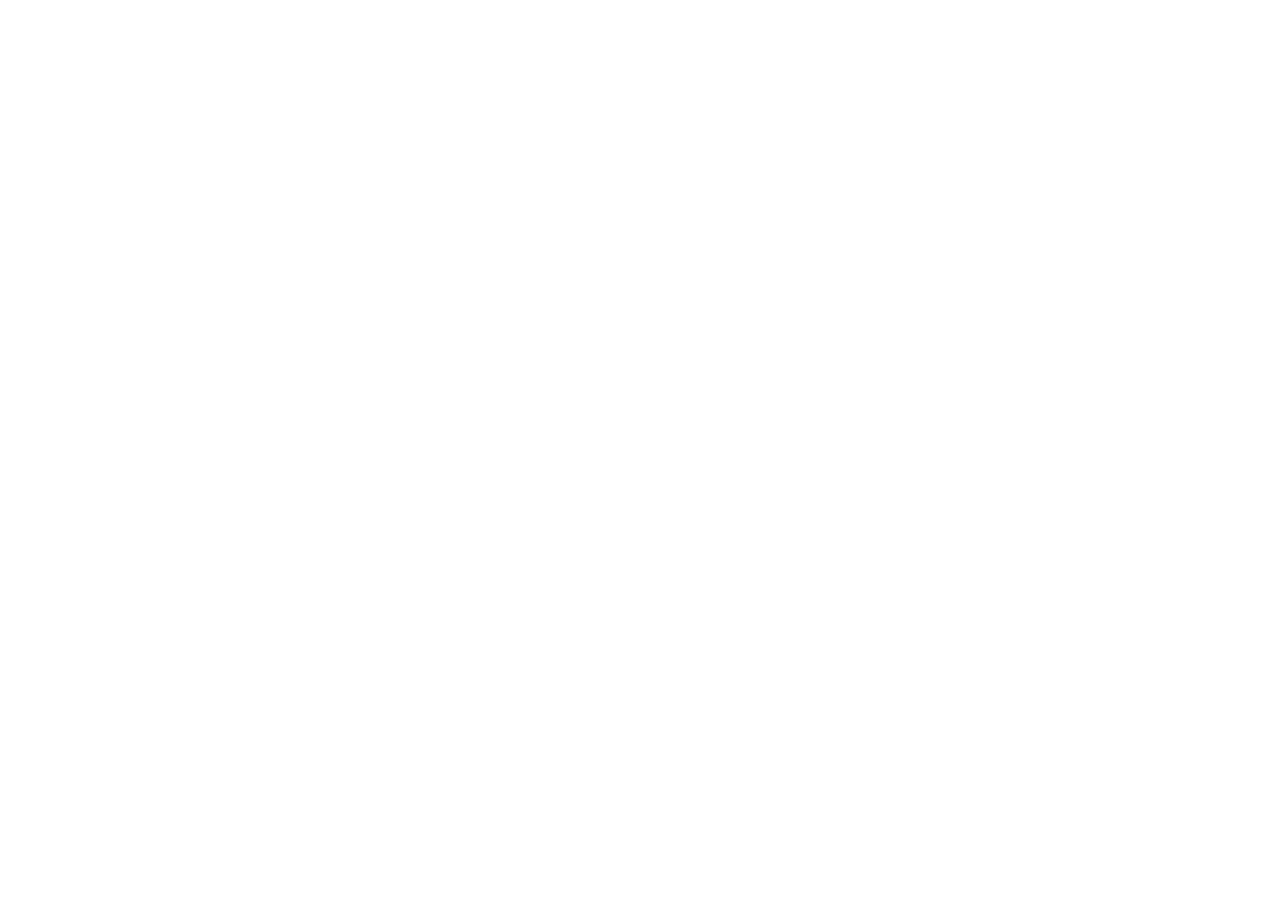
==== about.html @ a155a83e "'first-commit'" ====
<!DOCTYPE html>
<html lang="en">
<head>
    <meta charset="UTF-8">
    <meta name="viewport" content="width=device-width, initial-scale=1.0">
    <title>Document</title>
</head>
<body>
    
</body>
</html>
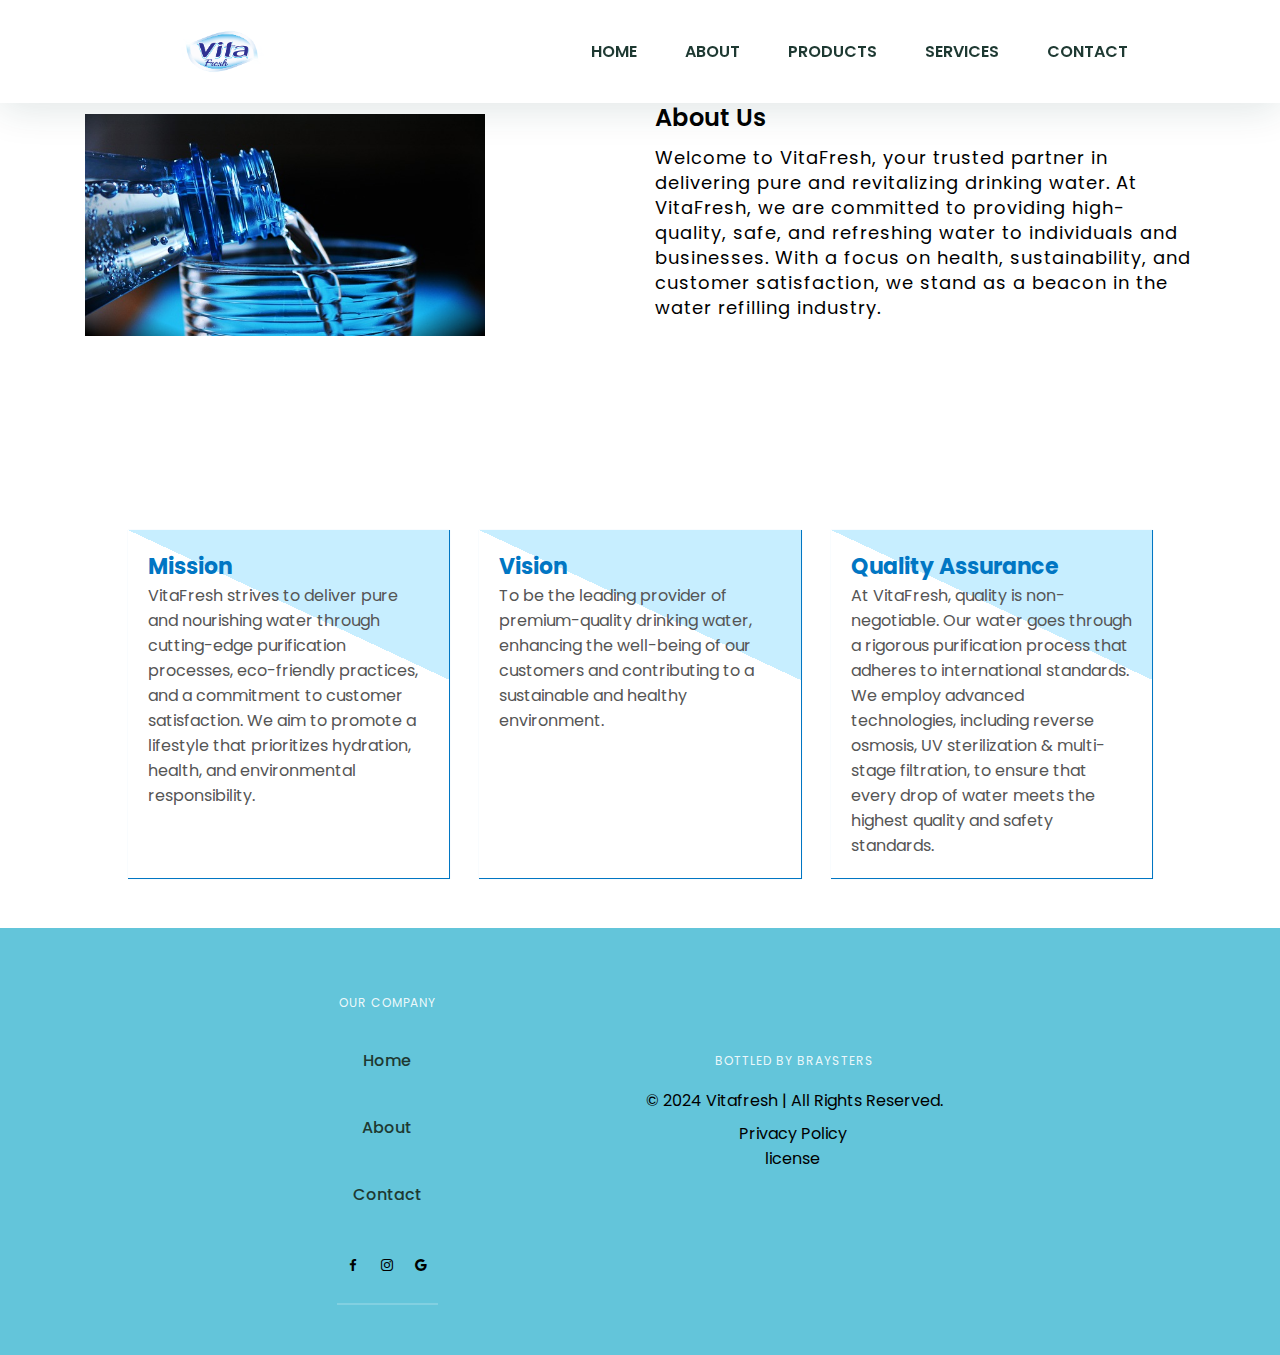
==== commit 09bc38e9: "'first-commit'" ====
--- a/about.html
+++ b/about.html
@@ -2,10 +2,130 @@
 <html lang="en">
 <head>
     <meta charset="UTF-8">
+    <meta http-equiv="X-UA-Compatible" content="IE=edge">
     <meta name="viewport" content="width=device-width, initial-scale=1.0">
-    <title>Document</title>
+    <title>Vita fresh</title>
+    <link rel="stylesheet" href="style.css"> 
+    <link rel="stylesheet"
+    href="https://cdn.jsdelivr.net/npm/boxicons@latest/css/boxicons.min.css">
+    
+   
 </head>
 <body>
-    
+    <header>
+        <a href="#" class="logo"><img src="img/logo.png" alt=""></a>
+        <div class="bx bx-menu" id="menu-icon"></div>
+
+        <ul class="navbar">
+            <li><a href="#home">HOME</a></li>
+            <li><a href="about.html">ABOUT</a></li>
+            <li><a href="products.html">Products</a></li>
+            <li><a href="#about">Services</a></li>
+            <li><a href="contact.html">CONTACT</a></li>
+        </ul>
+    </header>
+       
+    <section class="about-us">
+        <div class="about">
+          <img src="img/bottle.jpg" class="pic">
+          <div class="text">
+            <h2>About Us</h2>
+            
+              <p>
+                Welcome to VitaFresh, your trusted partner in delivering pure and revitalizing drinking water. 
+At VitaFresh, we are committed to providing high-quality, safe, and refreshing water to 
+individuals and businesses. With a focus on health, sustainability, and customer 
+satisfaction, we stand as a beacon in the water refilling industry.
+              </p>
+            <div class="data">
+            
+            </div>
+          </div>
+        </div>
+      </section>
+      <section  class="core-values" id="core-values">
+       
+
+        <div class="card-container">
+            
+       <div class="card">
+        <div class="card-body">
+          <h5 class="card-title">Mission</h5>
+          <p class="card-text">
+          
+           VitaFresh strives to deliver pure and nourishing water through cutting-edge purification 
+       processes, eco-friendly practices, and a commitment to customer satisfaction. We aim to 
+       promote a lifestyle that prioritizes hydration, health, and environmental responsibility.
+          </p>
+         
+        </div>
+       </div>
+       
+       <div class="card">
+        <div class="card-body">
+          <h5 class="card-title">vision</h5>
+          <p class="card-text">
+           To be the leading provider of premium-quality drinking water, enhancing the well-being of 
+           our customers and contributing to a sustainable and healthy environment.
+          </p>
+         
+        </div>
+       </div>
+       
+       <div class="card">
+        <div class="card-body">
+          <h5 class="card-title">Quality assurance</h5>
+          <p class="card-text">
+           At VitaFresh, quality is non-negotiable. Our water goes through a rigorous purification 
+           process that adheres to international standards. We employ advanced technologies, 
+           including reverse osmosis, UV sterilization & multi-stage filtration, to ensure that every drop 
+           of water meets the highest quality and safety standards.
+           
+          </p>
+         
+        </div>
+       </div>
+       </div>
+       </section>
+       
+     
+
+<section class="footer" id="footer">
+         
+    <div class="top">
+     <div class="links">
+         <div class="links-column">
+             <h2>Our company</h2>
+             <a>Home</a>
+             <a>About</a>
+             <a>Contact</a>
+            
+         </div>
+         <div class="links-column socials-column">
+             
+             <div class="socials">
+                 <h2>Socials</h2>
+             <p>
+                 Follow us on our social platforms..
+             </p>
+                 <i class="bx bxl-facebook"></i>
+                 <i class="bx bxl-instagram"></i>
+                 <i class="bx bxl-google"></i>
+             </div>
+         </div>
+     </div>
+    </div>
+     <div class="bottom">   
+         <div class="legal">       
+             <a>Privacy Policy</a>
+             <a>license</a>
+         </div>
+         <p class="copyright">&copy; 2024 Vitafresh | All Rights Reserved.</p>
+         <h2>Bottled by Braysters</h2>
+     </div>
+
+ </section>
+
+ <script src="main.js"></script>
 </body>
 </html>--- a/style.css
+++ b/style.css
@@ -0,0 +1,1183 @@
+@import url('https://fonts.googleapis.com/css2?family=Poppins:wght@200;300;400;500;600;700&display=swap');
+*{
+    margin: 0;
+    padding: 0;
+    box-sizing: border-box;
+    scroll-padding-top: 2rem;
+    text-decoration: none;
+    list-style: none;
+    scroll-behavior: smooth;
+    font-family: 'Poppins', sans-serif;
+   
+}
+:root{
+    --main-color:#fff;
+    --second-color:#1e3932;
+    --primary-color:#0176C3;
+    --first-color:#C7EEFF;
+    --secondary-color:#63c5da
+}
+
+section{
+    padding: 50px 10%;
+    
+}
+.about-us{
+    /* height: 100vh; */
+    width: 100%;
+    padding: 100px 0;
+   
+  }
+  .pic{
+    height: auto;
+    width: 400px;
+  }
+  .about{
+    /* width: 1130px;
+    max-width: 85%; */
+    margin: 0 auto;
+    display: flex;
+    align-items: center;
+    justify-content: space-around;
+  }
+  .text{
+    width: 540px;
+  }
+  .text h2{
+    font-size:24px;
+    font-weight: 600;
+    margin-bottom: 10px;
+  }
+  .text h5{
+    font-size: 22px;
+    font-weight: 500;
+    margin-bottom: 20px;
+  }
+  span{
+    color: #4070f4;
+  }
+  .text p{
+    font-size: 18px;
+    line-height: 25px;
+    letter-spacing: 1px;
+  }
+  .data{
+    margin-top: 30px;
+  }
+*::selection{
+    color: #fff;
+    background: var(--main-color);
+}
+img{
+    width: 100%;
+}
+header{
+    position: fixed;
+    width: 100%;
+    top: 0;
+    right: 0;
+    z-index: 1000;
+    display: flex;
+    align-items: center;
+    justify-content: space-between;
+    background: #fff;
+    box-shadow: 0 4px 41px rgb(14 55 54 / 14%);
+    padding: 15px 10%;
+    transition: 0.2s;
+}
+.p-card {
+    display: flex;
+    align-items: center;
+    width: 90%;
+    max-width: 650px;
+    padding: 50px 30px 50px 20px;
+    background: #fff;
+    border-radius: 24px;
+    box-shadow: 0 10px 60px 60px rgba(12, 12, 12, 0.08);
+    justify-content: center;
+    margin-top: 30px;
+    margin-left: auto;
+    margin-right: auto; /* Center the element on larger screens */
+}
+
+.p-card img {
+    max-width: 280px;
+    width: 32vw;
+    height: 270px;
+    object-fit: cover;
+    margin-left: -60px;
+    margin-right: 40px;
+    border-radius: inherit;
+    box-shadow: 0 20px 20px var(--first-color);
+}
+
+.p-card .p-content {
+    width: 100%;
+}
+
+.p-card h2, .p-card h3 {
+    font-weight: 400;
+}
+
+.p-card p, .p-card label {
+    opacity: 0.5;
+}
+
+.p-card h2 {
+    font-size: 28px;
+    margin: 0;
+}
+
+.p-card p {
+    font-size: 16px;
+    margin: 0 0 20px;
+}
+
+.p-card .buttons {
+    display: inline-flex;
+    gap: 10px;
+}
+
+.p-card button {
+    background: var(--secondary-color);
+    color: var(--main-color);
+    padding: 10px 10px;
+    font-size: 18px;
+    border-radius: 6px;
+    border-style: none;
+}
+
+.p-card button.primary {
+    background: var(--secondary-color);
+    color: #f9f9f9;
+    border: 0;
+}
+
+.p-card .stats {
+    display: flex;
+    gap: 24px;
+    list-style: none;
+    margin: 0 0 24px;
+    padding: 0;
+}
+
+.p-card .stats var {
+    display: block;
+    font-style: normal;
+    font-size: 26px;
+}
+
+
+
+
+
+.logo{
+    display: flex;
+    align-items: center;  
+    padding: 0px 40px;
+}
+.logo img {
+    width: 30%;
+}
+.navbar{
+    display: flex;
+}
+.navbar a{
+    font-size: 1rem;
+    padding: 11px 20px;
+    color: var(--second-color);
+    font-weight: 600;
+    text-transform: uppercase;
+}
+.navbar a:hover{
+    color: var(--main-color);
+}
+#menu-icon{
+    font-size: 24px;
+    cursor: pointer;
+    z-index: 1001;
+    display: none;
+}
+.home{
+    width: 100%;
+    min-height: 100vh;
+    display: flex;
+    flex-wrap: wrap;
+    align-items: center;    
+    /* background: #63c5da; */
+    background:var(--primary-color);
+    gap: 1rem;
+}
+.home-text{
+    flex: 1 1 17rem;
+}
+.home-img{
+    flex: 1 1 17rem;
+}
+.home-img img{
+    animation: animate 3s linear infinite;
+}
+@keyframes animate{
+    0%{
+        transform: translate(-11px, 0);
+    }
+    50%{
+        transform: translate(-0px, -11px);
+    }
+    100%{
+        transform: translate(-11px, 0);
+    }  
+}
+.home-text span{
+    font-size: 1rem;
+    text-transform: uppercase;
+    font-weight: 600;
+    color: var(--main-color);
+}
+.home-text h1{
+    font-size: 3.2rem;
+    color:#63c5da;
+    font-weight: bolder;
+}
+.home-text h2{
+    font-size: 1.2rem;
+    font-weight: 600;
+    color: var(--main-color);
+    text-transform: lowercase;
+    margin: o.5rem 0 1.4rem;
+    word-spacing:.1rem;
+    line-height: 2rem;
+}
+.btn{
+    padding: 7px 16px;
+    /* border: 2px solid var(--second-color); */
+    border: 2px solid #63c5da;
+    border-radius: 40px;
+    color: var(--first-color);
+    font-weight: 500;
+}
+.btn:hover{
+    color: #fff;
+    background: var(--second-color);
+}
+.heading{
+    text-align: center;
+    text-transform: uppercase;
+}
+.heading span{
+    font-size: 1rem;
+    font-weight: 600;
+    color: var(--second-color);
+}
+.heading h1{
+    font-size: 2rem;
+    color: var(--main-color);
+}
+
+.card-container{
+    display:flex;
+    flex-direction:row;
+    justify-content:space-between;
+    margin-top:30px;
+    gap:30px
+}
+
+.card{
+    box-shadow:0 0.5px 0.5px 0.5px var(--primary-color);
+    background: conic-gradient(from 25deg at 0% 0%, var(--first-color) 0deg 90deg, transparent 60deg 25deg);
+    width:100%
+   
+
+}
+.card-body{
+    padding:20px;
+    width:100%;
+  
+
+}
+.card-title{
+    color:var(--primary-color);
+    font-size:22px;
+    text-transform:capitalize
+    /* text-align:center;
+    width:100% */
+}
+.card-text{
+    font-size:16px;
+    color:#555
+}
+.main {
+    display: flex;
+    align-items: center;
+    justify-content: center;
+    background:var(--first-color);
+    overflow: hidden;
+    margin-top: 30px;
+    height: 50vh;
+    width: 100%;
+}
+.testimonials {
+    background-color: #ffffff;
+    width: 100%;
+    max-width: 740px;
+    margin: 20px;
+    box-shadow: 0 6px 5px -7px #cbcbcb;
+    border-radius: 3px;
+    position: relative;
+    opacity: 0;
+    animation: showTestimonials 0.32s 0.78s cubic-bezier(0.55, 0.055, 0.675, 0.19) forwards;
+    input {
+        display: none;
+        visibility: hidden;
+        height: 0;
+        width: 0;
+        pointer-events: none;
+        opacity: 0;
+    }
+}
+@keyframes showTestimonials {
+    to {
+        opacity: 1;
+    }
+}
+.testimonials-inner {
+    position: relative;
+    min-height: 100px;
+}
+.testimonial {
+    padding: 40px 34px 20px 34px;
+    margin: 0 30px;
+    pointer-events: none;
+    position: relative;
+    z-index: 1;
+}
+input[name="testimonial"]:nth-child(1):checked~.testimonials-inner .testimonial:nth-child(1),
+input[name="testimonial"]:nth-child(2):checked~.testimonials-inner .testimonial:nth-child(2),
+input[name="testimonial"]:nth-child(3):checked~.testimonials-inner .testimonial:nth-child(3),
+input[name="testimonial"]:nth-child(4):checked~.testimonials-inner .testimonial:nth-child(4) {
+    pointer-events: initial;
+}
+.testimonial {
+    transition: 0.72s cubic-bezier(0.215, 0.610, 0.355, 1), opacity 0.32s 0.12s;
+    opacity: 0;
+    transform: translate(0, 38px);
+    max-height: 80px;
+    animation: hideTestimonial 0s 0.52s forwards;
+    position: relative;
+}
+input[name="testimonial"]:nth-child(1):checked~.testimonials-inner .testimonial:nth-child(1),
+input[name="testimonial"]:nth-child(2):checked~.testimonials-inner .testimonial:nth-child(2),
+input[name="testimonial"]:nth-child(3):checked~.testimonials-inner .testimonial:nth-child(3),
+input[name="testimonial"]:nth-child(4):checked~.testimonials-inner .testimonial:nth-child(4) {
+    animation: showTestimonial 0s 0.72s forwards;
+    position: absolute;
+    opacity: 1;
+    transform: none;
+    max-height: 500px;
+    transition: 0.3s 0.52s, opacity 0.68s 0.92s, max-height 0.82s 0.72s;
+}
+@keyframes hideTestimonial {
+    to {
+        position: absolute
+    }
+}
+@keyframes showTestimonial {
+    to {
+        position: relative
+    }
+}
+input[name="testimonial"]:nth-child(1):checked~.testimonials-bullets label:nth-child(1) span,
+input[name="testimonial"]:nth-child(2):checked~.testimonials-bullets label:nth-child(2) span,
+input[name="testimonial"]:nth-child(3):checked~.testimonials-bullets label:nth-child(3) span,
+input[name="testimonial"]:nth-child(4):checked~.testimonials-bullets label:nth-child(4) span {
+    background-color: var(--primary-color);
+    transform: scale(1);
+    transition: transform 0.36s cubic-bezier(0.26, -0.59, 0.43, 2.48), background-color 0.41s ease-in;
+}
+.testimonial-photo {
+    height: 84px;
+    width: 84px;
+    position: absolute;
+    top: -32px;
+    left: 0;
+    right: 0;
+    margin: 0 auto;
+}
+.photo-background {
+    background-color: #ffffff;
+    position: absolute;
+    top: 0;
+    left: 0;
+    border-radius: 50%;
+    height: 100%;
+    box-shadow: 0 -4px 3px -2px #c3c2c2;
+    width: 100%;
+    transform: scale(0.87);
+    transition: 0.32s;
+}
+input[name="testimonial"]:nth-child(1):checked~.testimonials-inner .testimonial:nth-child(1) .photo-background,
+input[name="testimonial"]:nth-child(2):checked~.testimonials-inner .testimonial:nth-child(2) .photo-background,
+input[name="testimonial"]:nth-child(3):checked~.testimonials-inner .testimonial:nth-child(3) .photo-background,
+input[name="testimonial"]:nth-child(4):checked~.testimonials-inner .testimonial:nth-child(4) .photo-background {
+    transform: scale(1);
+    transition: 0s;
+}
+.photo-author {
+    background-size: 68px;
+    background-position: center;
+    height: 0;
+    width: 0;
+    border-radius: 50%;
+    background-color: #dbdbdb;
+    position: absolute;
+    top: 0;
+    bottom: 0;
+    right: 0;
+    left: 0;
+    margin: auto;
+    opacity: 0;
+    transform: scale(1.18) translate(0, -6px);
+    transition: transform 0.42s ease-out, opacity 0.58s, width 0s 0.6s, height 0s 0.6s;
+}
+input[name="testimonial"]:nth-child(1):checked~.testimonials-inner .testimonial:nth-child(1) .photo-author,
+input[name="testimonial"]:nth-child(2):checked~.testimonials-inner .testimonial:nth-child(2) .photo-author,
+input[name="testimonial"]:nth-child(3):checked~.testimonials-inner .testimonial:nth-child(3) .photo-author,
+input[name="testimonial"]:nth-child(4):checked~.testimonials-inner .testimonial:nth-child(4) .photo-author {
+    transform: scale(1);
+    opacity: 1;
+    height: 68px;
+    width: 68px;
+    transition: width 0.26s 1.01s, height 0.26s 1.01s;
+}
+.testimonial-text {
+    color: #606060;
+    font-size: 18px;
+    text-align: center;
+    text-shadow: 0 0 1px #939393;
+    letter-spacing: 0.12px;
+    font-style: italic;
+    line-height: 26px;
+    p {
+        margin-bottom: 10px;
+    }
+}
+.testimonial-author {
+    font-size: 15px;
+    text-align: right;
+    color:var(--primary-color);
+    letter-spacing: 0.24px;
+    text-transform: uppercase;
+    text-shadow: 0 0 1px #e3e3e3;
+    &:before {
+        content: '– ';
+    }
+}
+.testimonials-bullets {
+    display: flex;
+    justify-content: center;
+    width: 100%;
+    height: 30px;
+    transform: translate(0, 8px);
+    .bullet {
+        height: 30px;
+        width: 30px;
+        cursor: pointer;
+        margin: 0 1px;
+        div {
+            display: flex;
+            align-items: center;
+            justify-content: center;
+            height: 30px;
+            width: 30px;
+            border-radius: 50%;
+            background-color: #ffffff;
+            box-shadow: 0 4px 6px -7px #000000;
+            span {
+                background-color: #c3c3c3;
+                height: 14px;
+                width: 14px;
+                border-radius: 50%;
+                transform: scale(0.82);
+                transition: 0.72s;
+            }
+        }
+        &:hover span {
+            background-color: var(--first-color);
+        }
+    }
+}
+.testimonials-arrows {
+    height: 100%;
+    .arrow {
+        display: flex;
+        align-items: center;
+        justify-content: center;
+        height: 50px;
+        width: 50px;
+        position: absolute;
+        top: calc(50% - 25px);
+        span {
+            display: flex;
+            align-items: center;
+            justify-content: center;
+            background-color: #ffffff;
+            border-radius: 50%;
+            height: 40px;
+            width: 40px;
+            &:before {
+                font-size: 32px;
+                font-family: monospace, sans-serif;
+                font-weight: 600;
+                color: #c3c3c3;
+                transition: color 0.21s ease-in;
+            }
+        }
+        &:hover span:before {
+            color: #444444;
+            transition: color 0.17s ease-out;
+        }
+        label {
+            position: absolute;
+            left: 0;
+            top: 0;
+            height: 100%;
+            width: 100%;
+            cursor: pointer;
+        }
+    }
+    .arrow-left {
+        left: -20px;
+        span {
+            box-shadow: 40px 0 20px 20px #ffffff, -5px 0 30px 0px #e1e1e1;
+            &:before {
+                content: '<';
+            }
+        }
+    }
+    .arrow-right {
+        right: -20px;
+        span {
+            box-shadow: -40px 0 20px 20px #ffffff, 5px 0 30px 0px #e1e1e1;
+            &:before {
+                content: '>';
+            }
+        }
+    }
+}
+input[name="testimonial"]:nth-child(1):checked~.testimonials-arrows .arrow-left label[for="input-testimonial4"],
+input[name="testimonial"]:nth-child(1):checked~.testimonials-arrows .arrow-right label[for="input-testimonial2"],
+input[name="testimonial"]:nth-child(2):checked~.testimonials-arrows .arrow-left label[for="input-testimonial1"],
+input[name="testimonial"]:nth-child(2):checked~.testimonials-arrows .arrow-right label[for="input-testimonial3"],
+input[name="testimonial"]:nth-child(3):checked~.testimonials-arrows .arrow-left label[for="input-testimonial2"],
+input[name="testimonial"]:nth-child(3):checked~.testimonials-arrows .arrow-right label[for="input-testimonial4"],
+input[name="testimonial"]:nth-child(4):checked~.testimonials-arrows .arrow-left label[for="input-testimonial3"],
+input[name="testimonial"]:nth-child(4):checked~.testimonials-arrows .arrow-right label[for="input-testimonial1"] {
+    z-index: 1;
+}
+.testimonial:nth-child(1) .photo-author {
+    background-image: url( 'img/uip.png' );
+}
+.testimonial:nth-child(2) .photo-author {
+    background-image: url( 'img/st.jpg' );
+}
+.testimonial:nth-child(3) .photo-author {
+    background-image: url( 'img/tb.jpg' );
+}
+.testimonial:nth-child(4) .photo-author {
+    background-image: url( 'img/st.jpg' );
+}
+
+.box .btn{
+    border: 2px solid #63c5da;
+    color: #63c5da;
+}
+.box .btn:hover{
+    background: #63c5da;
+    color: var(--second-color);
+}
+.container{
+    display: flex;
+    flex-wrap: wrap;
+    gap: 1.5rem;
+    margin-top: 2rem;
+}
+/* products-page */
+
+#products{
+    background: url('img/water.jpg');
+    background-repeat: no-repeat;
+    background-size: cover;
+    background-position: center;
+    height: 50vh;
+}
+#products .heading{
+    display: flex;
+    justify-content: center;
+    align-items: center;
+    margin-top: 100px;
+}
+#products .heading span{
+    color: var(--main-color);
+    text-align: center;
+    font-size: 24px;
+}
+.product-container{
+    display: flex;
+    flex-direction: column;
+    justify-content: space-between;
+    align-items: flex-start;
+    width: 100%;
+    
+}
+
+.product-card{
+    display: flex;
+    align-items: center;
+    width: 75w;
+    max-width: 650px;
+    padding: 50px 30px 50px 20px;
+    background: #fff;
+    border-radius: 24px;
+    box-shadow: 0 50px 40px rgb(0 0 0 /8%);
+    margin-top: 30px;
+}
+.product-card img{
+    max-width: 280px;
+    width: 100%;
+    height: 300px;
+    object-fit: cover;
+    margin-left: -60px;
+    margin-right: 30px;
+    border-radius: inherit;
+    
+
+}
+.product-card h3{
+    color: rgb(0 0 0 / 90%);
+}
+.product-card p{
+    color: rgb(0 0 0 / 70%)  
+}
+
+.main-section {
+    position: relative;
+    z-index: 3;
+    padding-top: 50px;
+    padding-bottom: 50px;
+}
+.main-container {
+    max-width: 1080px;
+    margin-left: auto;
+    margin-right: auto;
+    padding-left: 20px;
+    padding-right: 20px;
+}
+.main-section-header {
+    margin-bottom: 50px;
+    text-align: center;
+}
+.main-section-header h2 {
+    color: var(--second-color);
+    font-weight: bold;
+    font-size: 3em;
+    margin-bottom: 20px;
+}
+.main-section-header .heading #para {
+    color: var(--second-color);
+    text-transform: lowercase;
+}
+.main-row {
+    display: flex;
+    flex-wrap: wrap;
+    align-items: center;
+    justify-content: space-between;
+}
+.contact-info-section {
+    width: 50%;
+}
+.contact-info-item {
+    display: flex;
+    margin-bottom: 30px;
+}
+.contact-info-icon {
+    height: 70px;
+    width: 70px;
+    background-color: #fff;
+    text-align: center;
+    border-radius: 50%;
+}
+.contact-info-icon i {
+    font-size: 20px;
+    /* line-height: 70px; */
+}
+.contact-info-content {
+    margin-left: 20px;
+}
+.contact-info-content h4 {
+    color: var(--secondary-color);
+    font-size: 1em;
+    /* margin-bottom: 5px; */
+}
+.contact-info-content p {
+    color: #FFF;
+    font-size: 1.2em;
+}
+.contact-form-section {
+    background-color: #fff;
+    padding: 40px;
+    width: 45%;
+    padding-bottom: 20px;
+    padding-top: 20px;
+}
+.contact-form-section h2 {
+    font-weight: bold;
+    font-size: 1.4em;
+    margin-bottom: 10px;
+    color: #333;
+}
+.input-container {
+    position: relative;
+    width: 100%;
+    margin-top: 10px;
+}
+.input-container input,
+.input-container textarea {
+    width: 100%;
+    padding: 5px 0;
+    font-size: 16px;
+    margin: 10px 0;
+    border: none;
+    border-bottom: 2px solid #333;
+    outline: none;
+    resize: none;
+}
+.input-container span {
+    position: absolute;
+    left: 0;
+    padding: 5px 0;
+    font-size: 16px;
+    margin: 10px 0;
+    pointer-events: none;
+    transition: 0.5s;
+    color: #666;
+}
+.input-container input:focus~span,
+.input-container textarea:focus~span {
+    color: var(--first-color);
+    font-size: 12px;
+    transform: translateY(-20px);
+}
+.input-container input[type="submit"] {
+    width: 100%;
+    background: var(--primary-color);
+    color: #FFF;
+    border: none;
+    cursor: pointer;
+    padding: 10px;
+    font-size: 18px;
+    border: 1px solid var(--first-color);
+    transition: 0.5s;
+}
+.input-container input[type="submit"]:hover {
+    background: #FFF;
+    color: var(--primary-color);
+}
+
+
+.contact{
+    display: flex;
+    flex-direction: column; 
+    align-items: center;
+    background: #63c5da;
+}
+.delivery{
+    background: #63c5da;
+}
+.delivery-img,
+.about-img{
+    flex: 1 1 21rem;
+}
+.delivery-text,
+.about-text{
+    flex: 1 1 21rem;
+}
+.delivery-text h2,
+.about-text h2{
+    font-size: 1.2rem;
+    color: var(--second-color);
+}
+.delivery-text p ,
+.about-text p{
+    margin: 0.5rem 0 1rem;
+    text-align: justify;
+}
+.contact{
+    display: flex;
+    flex-direction: column; 
+    align-items: center;
+    background: #63c5da;
+}
+.social a{
+    font-size: 27px;
+    margin: 0.5rem;
+}
+.social a .bx{
+    padding: 5px;
+    color: #fff;
+    background: #000000;
+    border-radius: 50%;
+    
+}.social a .bx:hover{
+    background: var(--main-color);
+}
+.links{
+    margin: 1rem 0 1rem;
+}
+.links a{
+    font-size: 1rem;
+    font-weight: 500;
+    color: var(--second-color);
+    padding: 1rem;
+}
+.links a:hover{
+    color: var(--main-color);
+}
+.contact p{
+    text-align: center; 
+}
+.footer{
+    background:var(--secondary-color);
+    display: flex;
+    flex-direction: row; 
+    align-items: center;
+    justify-content: space-evenly;
+}
+
+.footer .top{
+position: relative;
+display: grid;
+border-bottom: 2px solid rgb(255 255 255 / 20%);
+padding-bottom: 20px;
+}
+.footer .top .links{
+    margin-bottom: 30px;
+    display: grid;
+    gap:30px;
+    grid-template-columns: repeat(1, 1fr);
+}
+.footer .top .links-column{
+    display: grid;
+    gap:10px;
+    text-align: center;
+}
+
+.footer h2{
+    margin: 0 0 10px;
+    font-size: 12px;
+    font-weight: 400;
+    text-transform: uppercase;
+    letter-spacing: 1px;
+    color:rgb(255 255 255 / 90%)
+}
+.footer p{
+    margin:0
+}
+
+.footer .top .socials{
+    position: absolute;
+    left:50%;
+    bottom: 10px;
+    translate:-50% 0;
+    display: flex;
+    align-items: center;
+    gap:18px;
+    height: 56px;
+}
+.footer .top .socials > a{
+    font-size: 24px;
+}
+
+.socials-column{
+    :is(h2, p){
+        display:none
+    }
+}
+.footer .bottom{
+    display: flex;
+    align-items: center;
+    justify-content: space-between;
+    flex-direction: column-reverse;
+    gap:8px;
+    padding: 20px 0;
+    text-align: center;
+    margin-bottom: 60px;
+}
+.legal{
+    display: flex;
+    flex-direction: column;
+}
+.legal > a{
+    margin-right: 4px;
+
+}
+.legal,
+.copyright{
+    font-size: 16px;
+}
+
+.links a:hover{
+    color: var(--main-color);
+}
+.contact p{
+    text-align: center; 
+}
+@media(max-width: 1150px){
+    header{
+        padding: 18px 7%;
+    }
+    /* section{
+        padding: 50px 7%;
+    } */
+    .home-text h1{
+        font-size: 3rem;
+    }
+    .home-text h2{
+        font-size: 1.5rem;
+    }
+}
+@media(max-width: 991px){
+    header{
+        padding: 18px 4%;
+    }
+   
+        .main-section {
+            padding-top: 50px;
+            padding-bottom: 50px;
+        }
+        .main-row {
+            flex-direction: column;
+        }
+        .contact-info-section {
+            margin-bottom: 40px;
+            width: 100%;
+        }
+        .contact-form-section {
+            width: 100%;
+        }
+        body{
+        overflow-x: hidden;
+    }
+    
+    section{
+        padding: 50px 4%;
+    }
+    
+}
+@media(max-width: 768px){
+    body{
+        overflow-x: hidden;
+    }
+    header{
+        padding: 11px 4%;
+    }
+    #menu-icon{
+        display: block;
+    }
+    .navbar{
+        position: absolute;
+        top: -500px;
+        left: 0;
+        right: 0;
+        display: flex;
+        flex-direction: column;
+        background: #fff;
+        box-shadow: 0 4px 4px rgb(14 55 54 / 14%);
+        border-top: 2px solid var(--main-color);
+        transition: 0.2s;
+        text-align: center; 
+    }
+    
+   
+}
+    .navbar.active{
+        top: 100%;  
+    }
+    .navbar a{
+        padding: 1.5rem;
+        display: block;
+        color: var(--second-color);
+    }
+    .home-text span{
+        font-size: 0.9rem;
+    }
+    .home-text h1{
+        font-size: 2.4rem;
+    }
+    .home-text h2{
+        font-size: 1.2rem;
+    }
+
+@media (max-width: 768px){
+    .p-card{
+        padding: 30px 20px;
+        width:100%;
+        text-align: center;
+        flex-direction: column;
+        height: auto;
+        margin-top: 100px;
+        
+    }
+    .p-card h2{
+        font-size: 30px;
+    }
+    .p-card img{
+        margin:-100px 0 30px 0;
+        width: 100%;
+        height: auto;
+       
+    }
+    .p-card .stats var{
+        min-width: 90px;
+    }
+    .p-card button{
+        min-width: 160px;
+    }
+   /* about */
+   
+
+    /* .p-card img {
+        margin-left: 0;
+        margin-right: 0;
+        margin-bottom: 20px;
+    } */
+
+    /* .p-card .buttons {
+        flex-direction: column;
+    } */
+    .footer{
+        display: flex;
+        flex-direction: column;
+        justify-content: center;
+        align-items: center;
+    }
+    
+    body{
+        overflow-x: hidden;
+    }
+    .home-text{
+        padding-top: inherit;
+    }
+    .shop-container .box{
+        margin-top: 6rem;
+    }
+    .heading h1{
+        font-size: 1.5rem;
+    }
+    .heading span{
+        font-size: 0.9rem;
+    }
+    .about{
+        flex-direction: column-reverse;
+    }
+    .card-container{
+        display: flex;
+        flex-direction: column;
+        gap: 30px;
+        padding: 0 10px;
+        height: auto;
+        
+    }
+    .card{
+        width:100%;
+        margin: 0 0 20px 0;
+        align-items: center;
+        justify-content: center;
+    }
+    .card.heading h1 {
+        font-size: 1em; 
+      }
+      .main {
+        height: auto;
+      }
+    
+      .testimonials {
+        margin: 20px 10px; 
+      }
+    
+      .testimonial {
+        padding: 20px 14px 10px 14px; 
+        margin: 0 15px;
+      }
+    
+      .testimonial-text {
+        font-size: 16px; 
+        line-height: 22px;
+        
+      }
+    
+      .testimonial-author {
+        font-size: 12px; 
+      }
+    
+      .testimonials-inner {
+        min-height: auto; 
+      }
+      body{
+        overflow-x: hidden;
+      }
+    
+    } 
+
+/* 
+@media (max-width: 640px){
+    .footer{
+        margin: 0 auto;
+        max-width: 580px;
+        padding: 0;
+    }
+    .footer .top .socials{
+        position: static;
+    }
+    .footer .bottom{
+        justify-content: flex-start;
+        
+    }
+    .socials-column
+    :is(h2, p){
+        display: block;
+    }
+    body{
+    overflow-x: hidden;
+}
+}
+@media (max-width: 400px){
+    .links-column{
+        text-align: left;
+    }
+    .footer .top .links{
+        grid-template-columns: repeat(2, 1fr);
+        margin-right: 50px;
+    }
+    .footer .top .socials{
+        left: 0;
+        translate: 0;
+    }
+    .footer .bottom{
+        display: flex;
+        align-items: center;
+        justify-content: space-between;
+        flex-direction:row;
+        gap:20px;
+        text-align: left;
+    }
+
+}
+
+
+@media (max-width: 360px){
+    .links{
+        display: flex;
+        flex-direction: column;
+        
+    }
+}    */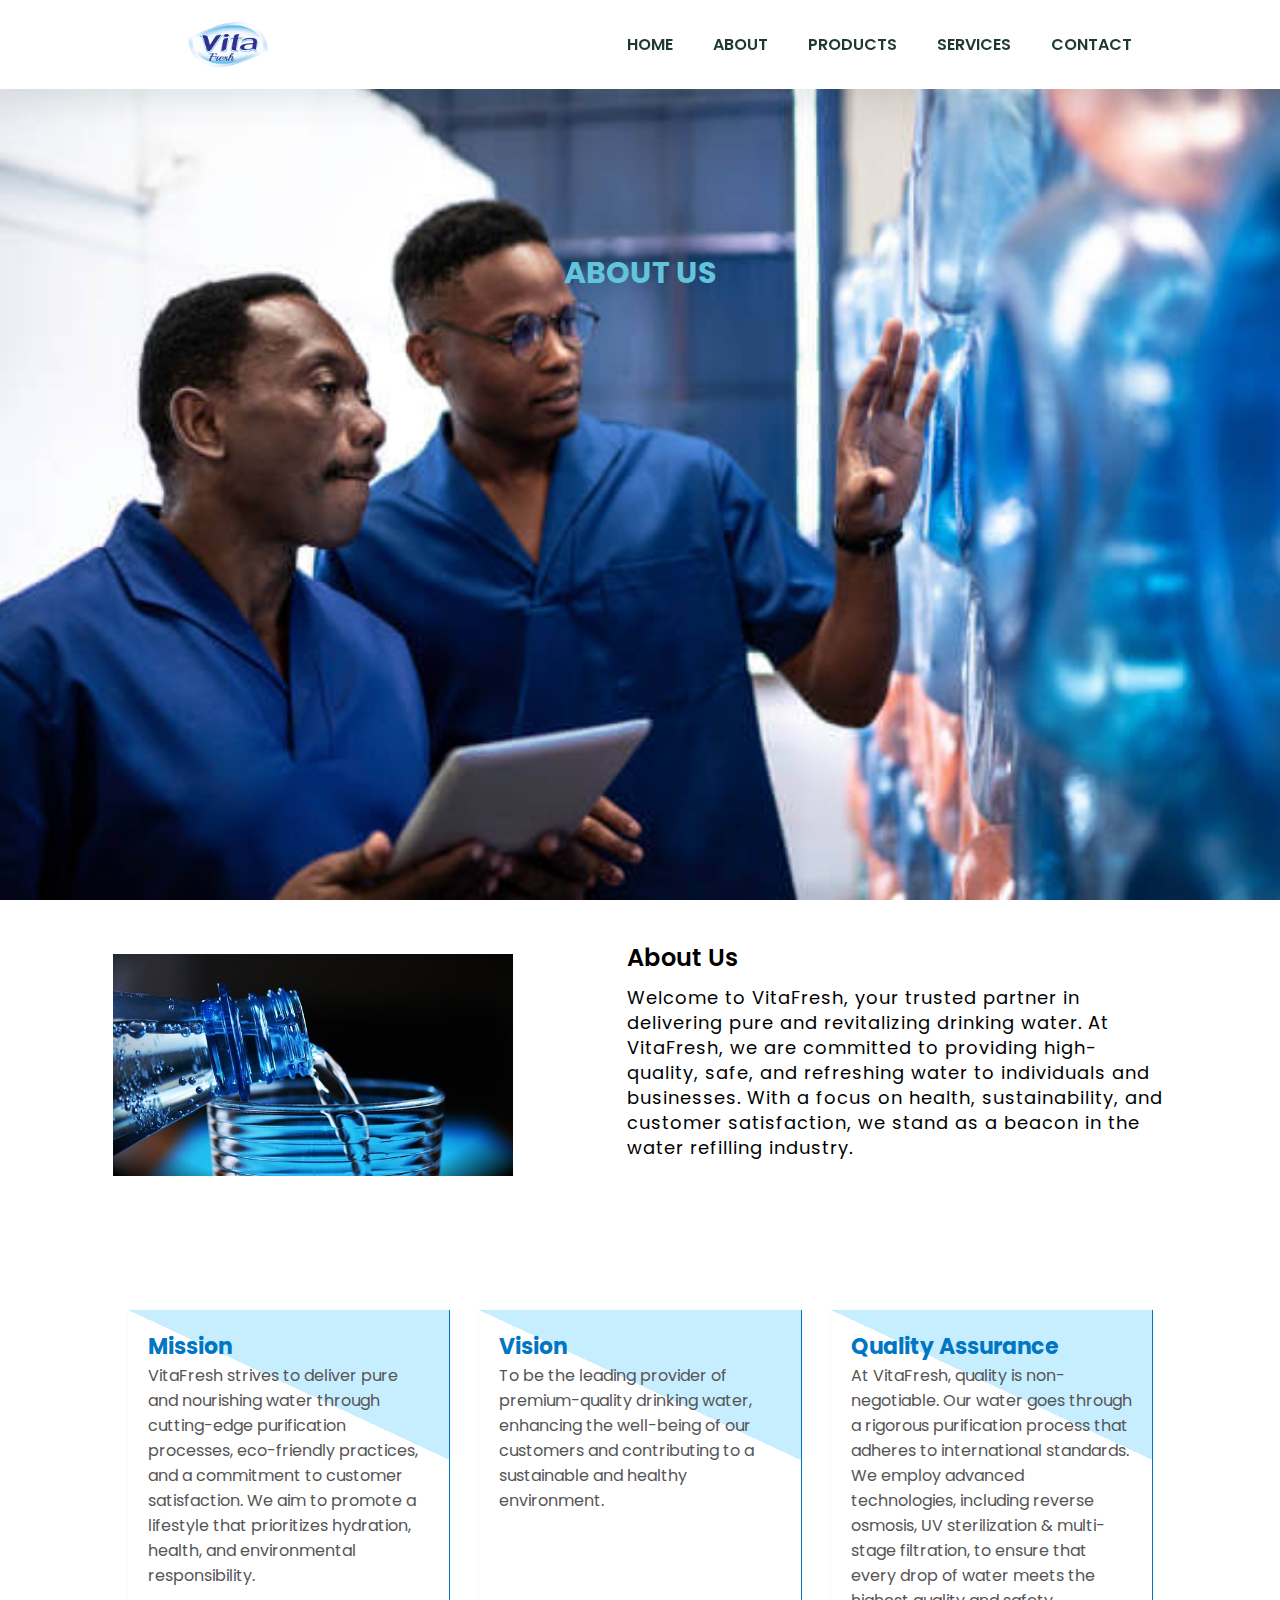
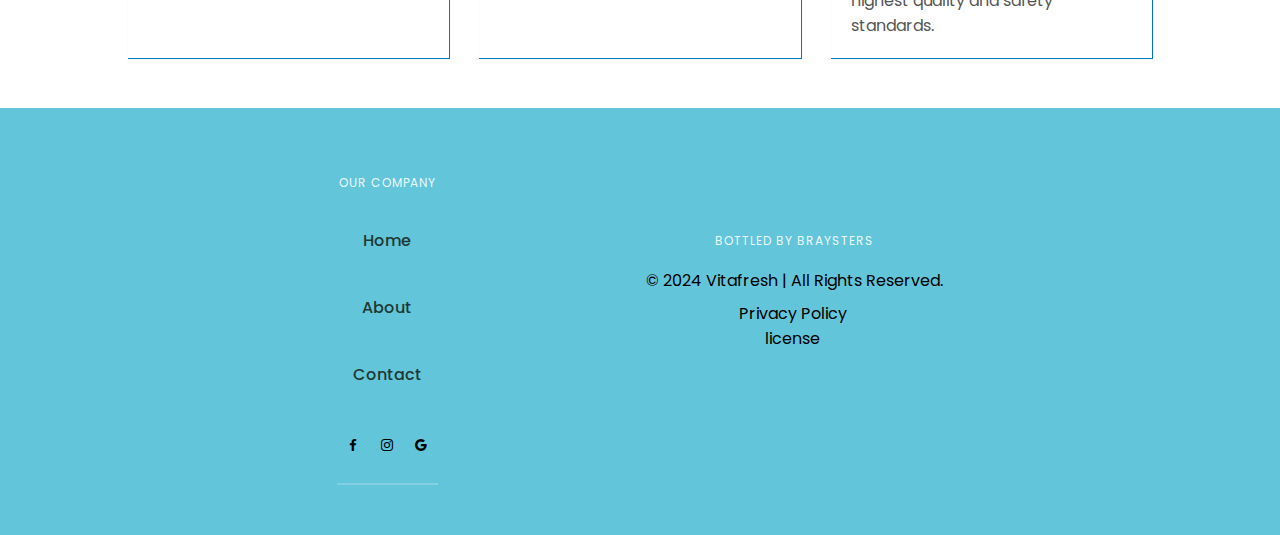
==== commit 69b8db4a: "'first-commit'" ====
--- a/about.html
+++ b/about.html
@@ -8,22 +8,34 @@
     <link rel="stylesheet" href="style.css"> 
     <link rel="stylesheet"
     href="https://cdn.jsdelivr.net/npm/boxicons@latest/css/boxicons.min.css">
+    <link
+    rel="shortcut icon"
+    href="img/logo.png"
+    type="image/x-icon"
+  />
     
-   
+  
 </head>
-<body>
-    <header>
-        <a href="#" class="logo"><img src="img/logo.png" alt=""></a>
-        <div class="bx bx-menu" id="menu-icon"></div>
+<body style="overflow-x: hidden;">
+  <header>
+    <a href="#" class="logo"><img src="img/logo.png" alt=""></a>
+    <div class="bx bx-menu" id="menu-icon"></div>
 
-        <ul class="navbar">
-            <li><a href="#home">HOME</a></li>
-            <li><a href="about.html">ABOUT</a></li>
-            <li><a href="products.html">Products</a></li>
-            <li><a href="#about">Services</a></li>
-            <li><a href="contact.html">CONTACT</a></li>
-        </ul>
-    </header>
+    <ul class="navbar">
+        <li><a href="index.html">HOME</a></li>
+        <li><a href="about.html">ABOUT</a></li>
+        <li><a href="products.html">Products</a></li>
+        <li><a href="services.html">Services</a></li>
+        <li><a href="contact.html">CONTACT</a></li>
+    </ul>
+</header> 
+    <section class="about-sec" id="about-sec">
+
+      <div class="heading">
+          <span>About Us</span>
+      </div>
+
+  </section>
        
     <section class="about-us">
         <div class="about">
--- a/style.css
+++ b/style.css
@@ -15,17 +15,138 @@
     --second-color:#1e3932;
     --primary-color:#0176C3;
     --first-color:#C7EEFF;
-    --secondary-color:#63c5da
-}
+    --secondary-color:#63c5da;
+    overflow-x: hidden;
+}
+#services{
+    background: url('img/wp.jpg');
+    background-repeat: no-repeat;
+    background-size: cover;
+    background-position: center;
+    height:100vh;
+}
+#services .heading{
+   
+}
+#services .heading span{
+    display: flex;
+    justify-content: center;
+    align-items: center;
+    font-size:30px;
+    font-weight: bold;
+    text-align: center;
+    color: var(--secondary-color);
+    margin-top: 300px;
+}
+.services-section{
+    width: 100%;
+}
+
+
+.s-container {
+   
+    width: 100%;
+    margin: 0 auto;
+    display: flex;
+    flex-direction: column;
+    gap: 30px;
+    position: relative;
+  }
+  
+  #services h1 {
+    font-weight: 400;
+    /* margin: 70px auto; */
+    text-decoration: underline blue 5px;
+    /* width: 40%; */
+    text-align:center;
+    
+  }
+  #services h3{
+    text-align: center;
+    font-size: 24px;
+  }
+  
+  #services h1:hover {
+    color: var(--secondary-color);
+    transition: all .5;
+    text-decoration: underline var(--primary-color) 5px;
+   
+   
+  }
+  
+  .our-services {
+    display: grid;
+    justify-content: center;
+    grid-template-columns: repeat(2, 1fr);
+    gap: 50px;
+    /* flex-wrap: wrap; */
+  
+  }
+  
+  .service {
+    padding: 30px;
+    flex-grow: 0;
+    width: 100%;
+    box-shadow: 0 0.5px 0.5px 0.5px var(--first-color);
+    
+  }
+  
+  .service:hover,
+  .service:focus {
+    transition: all 0.7s;
+    background-color: #303eff;
+    color: white;
+    border-radius: 10px;
+    padding: 10px;
+  }
+  
+  .our-services .service p {
+    margin-top: 8px;
+   
+  }
+  .our-services .service h2{
+    text-align: center;
+    padding-top:20px
+  }
+  .icon-container{
+    /* text-align: center; */
+    padding:30px
+  }
+  
+  .icon-container i {
+    font-size: 35px;
+    color:var(--secondary-color);
+   
+  }
 
 section{
     padding: 50px 10%;
     
 }
+#about-sec{
+    background: url('img/prop.jpg');
+    background-repeat: no-repeat;
+    background-size: cover;
+    background-position: center;
+    height:100vh;
+}
+#services .heading{
+   
+}
+#about-sec .heading span{
+    display: flex;
+    justify-content: center;
+    align-items: center;
+    font-size:30px;
+    font-weight: bold;
+    text-align: center;
+    color: var(--secondary-color);
+    margin-top: 200px;
+}
 .about-us{
     /* height: 100vh; */
-    width: 100%;
-    padding: 100px 0;
+    /* width: 100%; */
+    padding: 40px 0;
    
   }
   .pic{
@@ -38,7 +159,7 @@
     margin: 0 auto;
     display: flex;
     align-items: center;
-    justify-content: space-around;
+    justify-content: space-evenly;
   }
   .text{
     width: 540px;
@@ -47,6 +168,7 @@
     font-size:24px;
     font-weight: 600;
     margin-bottom: 10px;
+
   }
   .text h5{
     font-size: 22px;
@@ -604,22 +726,24 @@
 /* products-page */
 
 #products{
-    background: url('img/water.jpg');
+    background: url('img/pro.jpg');
     background-repeat: no-repeat;
     background-size: cover;
     background-position: center;
-    height: 50vh;
+    height: 80vh;
 }
 #products .heading{
+   
+}
+#products .heading span{
+    color: var(--secondary-color);
+    text-align: center;
+    font-size: 30px;
+    font-weight:bold;
     display: flex;
     justify-content: center;
     align-items: center;
-    margin-top: 100px;
-}
-#products .heading span{
-    color: var(--main-color);
-    text-align: center;
-    font-size: 24px;
+    margin-top: 200px;
 }
 .product-container{
     display: flex;
@@ -659,6 +783,26 @@
     color: rgb(0 0 0 / 70%)  
 }
 
+#contact-us{
+    background: url('img/contactus.jpg');
+    background-repeat: no-repeat;
+    background-size: cover;
+    background-position: center;
+    height:90vh;
+}
+#services .heading{
+   
+}
+#contact-us .heading span{
+    display: flex;
+    justify-content: center;
+    align-items: center;
+    font-size:30px;
+    font-weight: bold;
+    text-align: center;
+    color: var(--secondary-color);
+    margin-top: 220px;
+}
 .main-section {
     position: relative;
     z-index: 3;
@@ -712,6 +856,7 @@
 }
 .contact-info-content {
     margin-left: 20px;
+
 }
 .contact-info-content h4 {
     color: var(--secondary-color);
@@ -719,8 +864,8 @@
     /* margin-bottom: 5px; */
 }
 .contact-info-content p {
-    color: #FFF;
-    font-size: 1.2em;
+    color:var(--second-color);
+    font-size: 16px;
 }
 .contact-form-section {
     background-color: #fff;
@@ -996,9 +1141,6 @@
         transition: 0.2s;
         text-align: center; 
     }
-    
-   
-}
     .navbar.active{
         top: 100%;  
     }
@@ -1016,8 +1158,30 @@
     .home-text h2{
         font-size: 1.2rem;
     }
+    #services{
+        background-size: auto;
+        /* height: auto; */
+    }
+    .our-services{
+        display:flex;
+        flex-direction: column;
+        height:auto;
+        width:100%
+    }
+    
+   
+}
+   
 
 @media (max-width: 768px){
+    .text{
+        width:100%;
+        padding: 20px;
+      }
+      .text h2{
+       text-align: center;
+    
+      }
     .p-card{
         padding: 30px 20px;
         width:100%;
@@ -1128,56 +1292,3 @@
     
     } 
 
-/* 
-@media (max-width: 640px){
-    .footer{
-        margin: 0 auto;
-        max-width: 580px;
-        padding: 0;
-    }
-    .footer .top .socials{
-        position: static;
-    }
-    .footer .bottom{
-        justify-content: flex-start;
-        
-    }
-    .socials-column
-    :is(h2, p){
-        display: block;
-    }
-    body{
-    overflow-x: hidden;
-}
-}
-@media (max-width: 400px){
-    .links-column{
-        text-align: left;
-    }
-    .footer .top .links{
-        grid-template-columns: repeat(2, 1fr);
-        margin-right: 50px;
-    }
-    .footer .top .socials{
-        left: 0;
-        translate: 0;
-    }
-    .footer .bottom{
-        display: flex;
-        align-items: center;
-        justify-content: space-between;
-        flex-direction:row;
-        gap:20px;
-        text-align: left;
-    }
-
-}
-
-
-@media (max-width: 360px){
-    .links{
-        display: flex;
-        flex-direction: column;
-        
-    }
-}    */